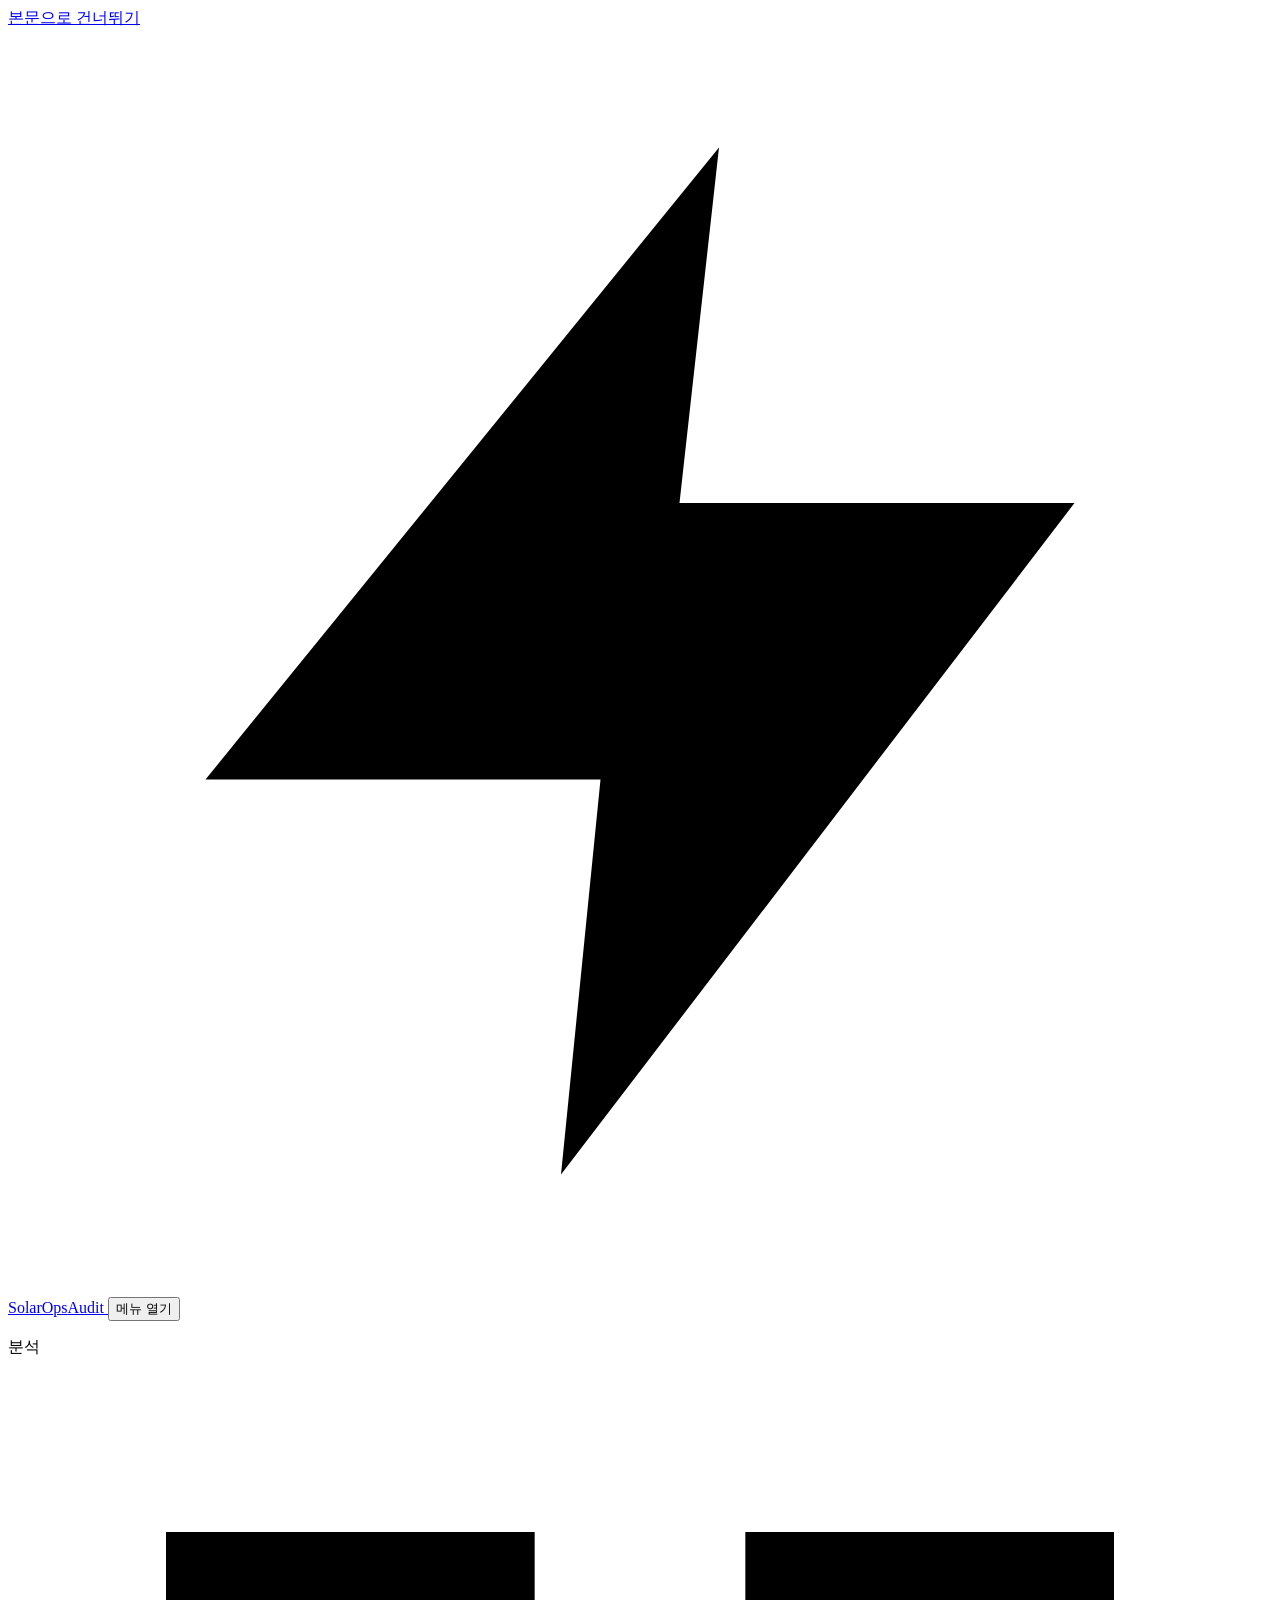
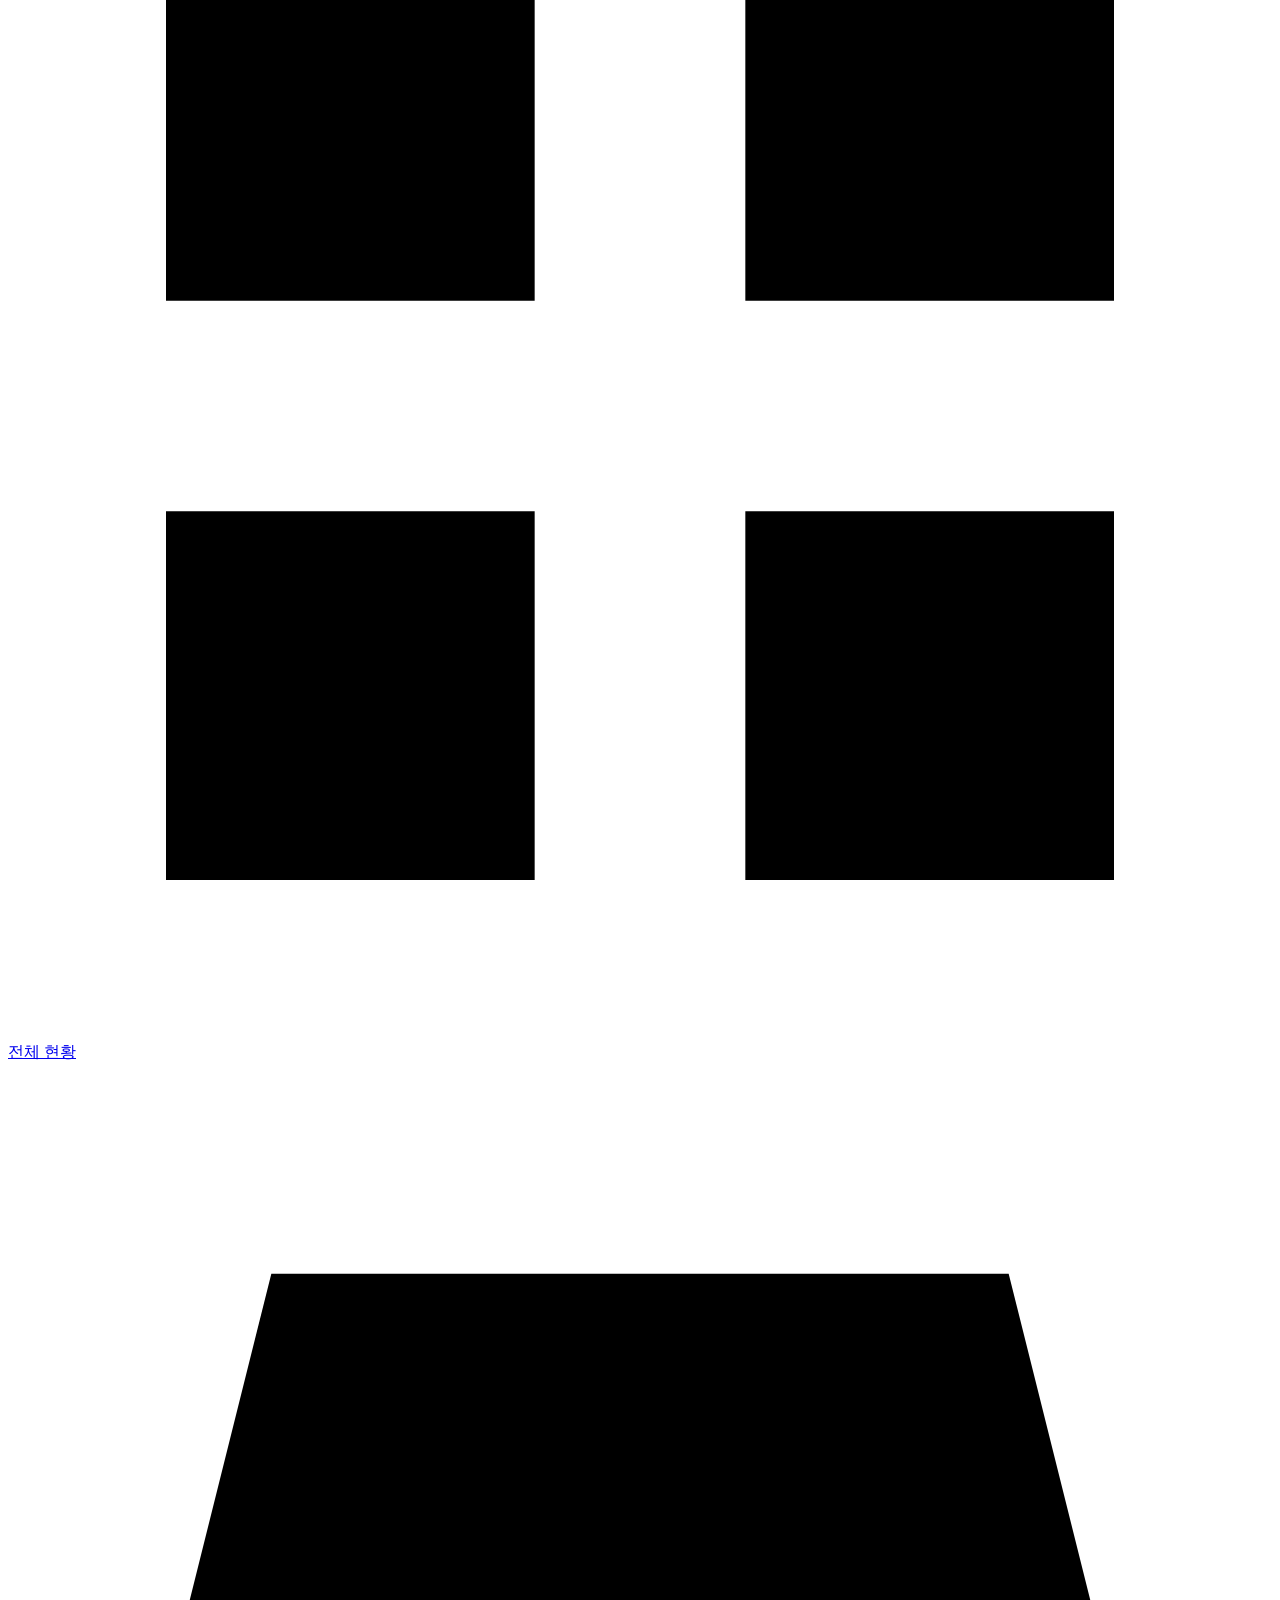
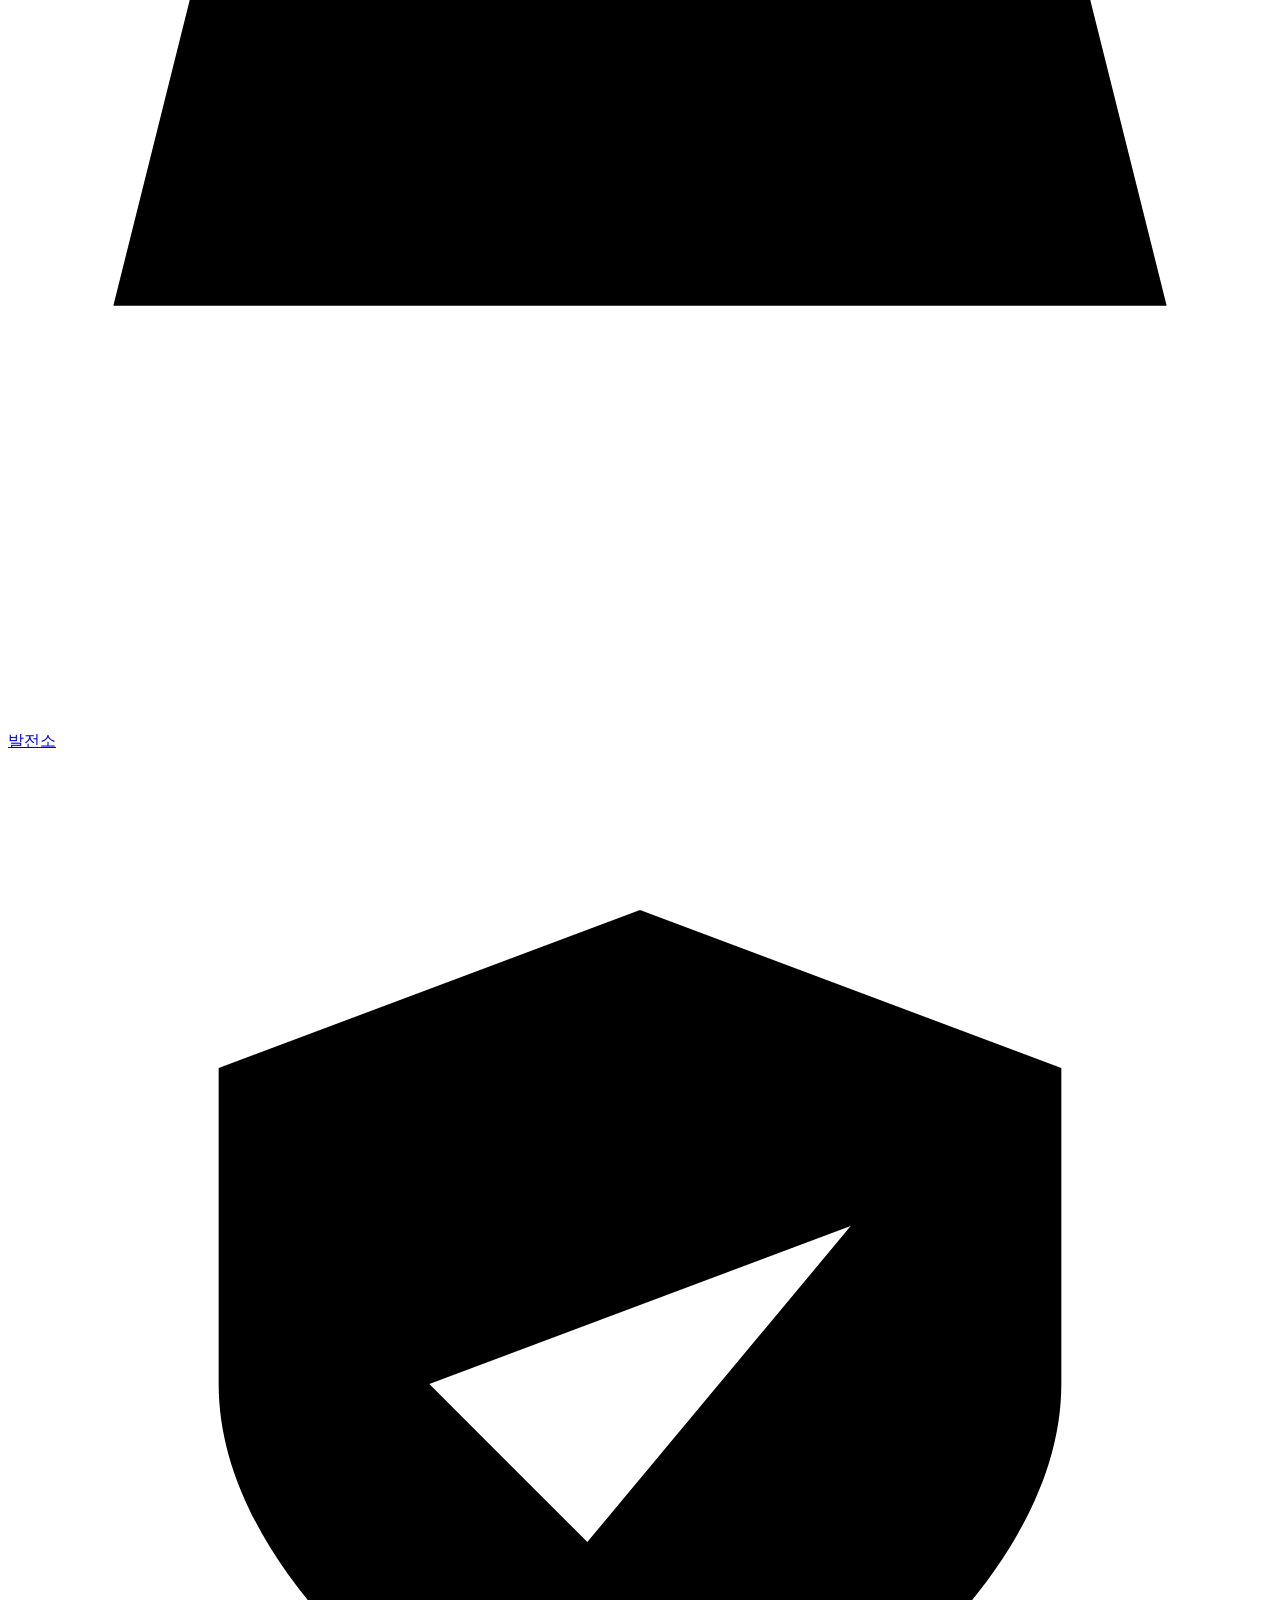
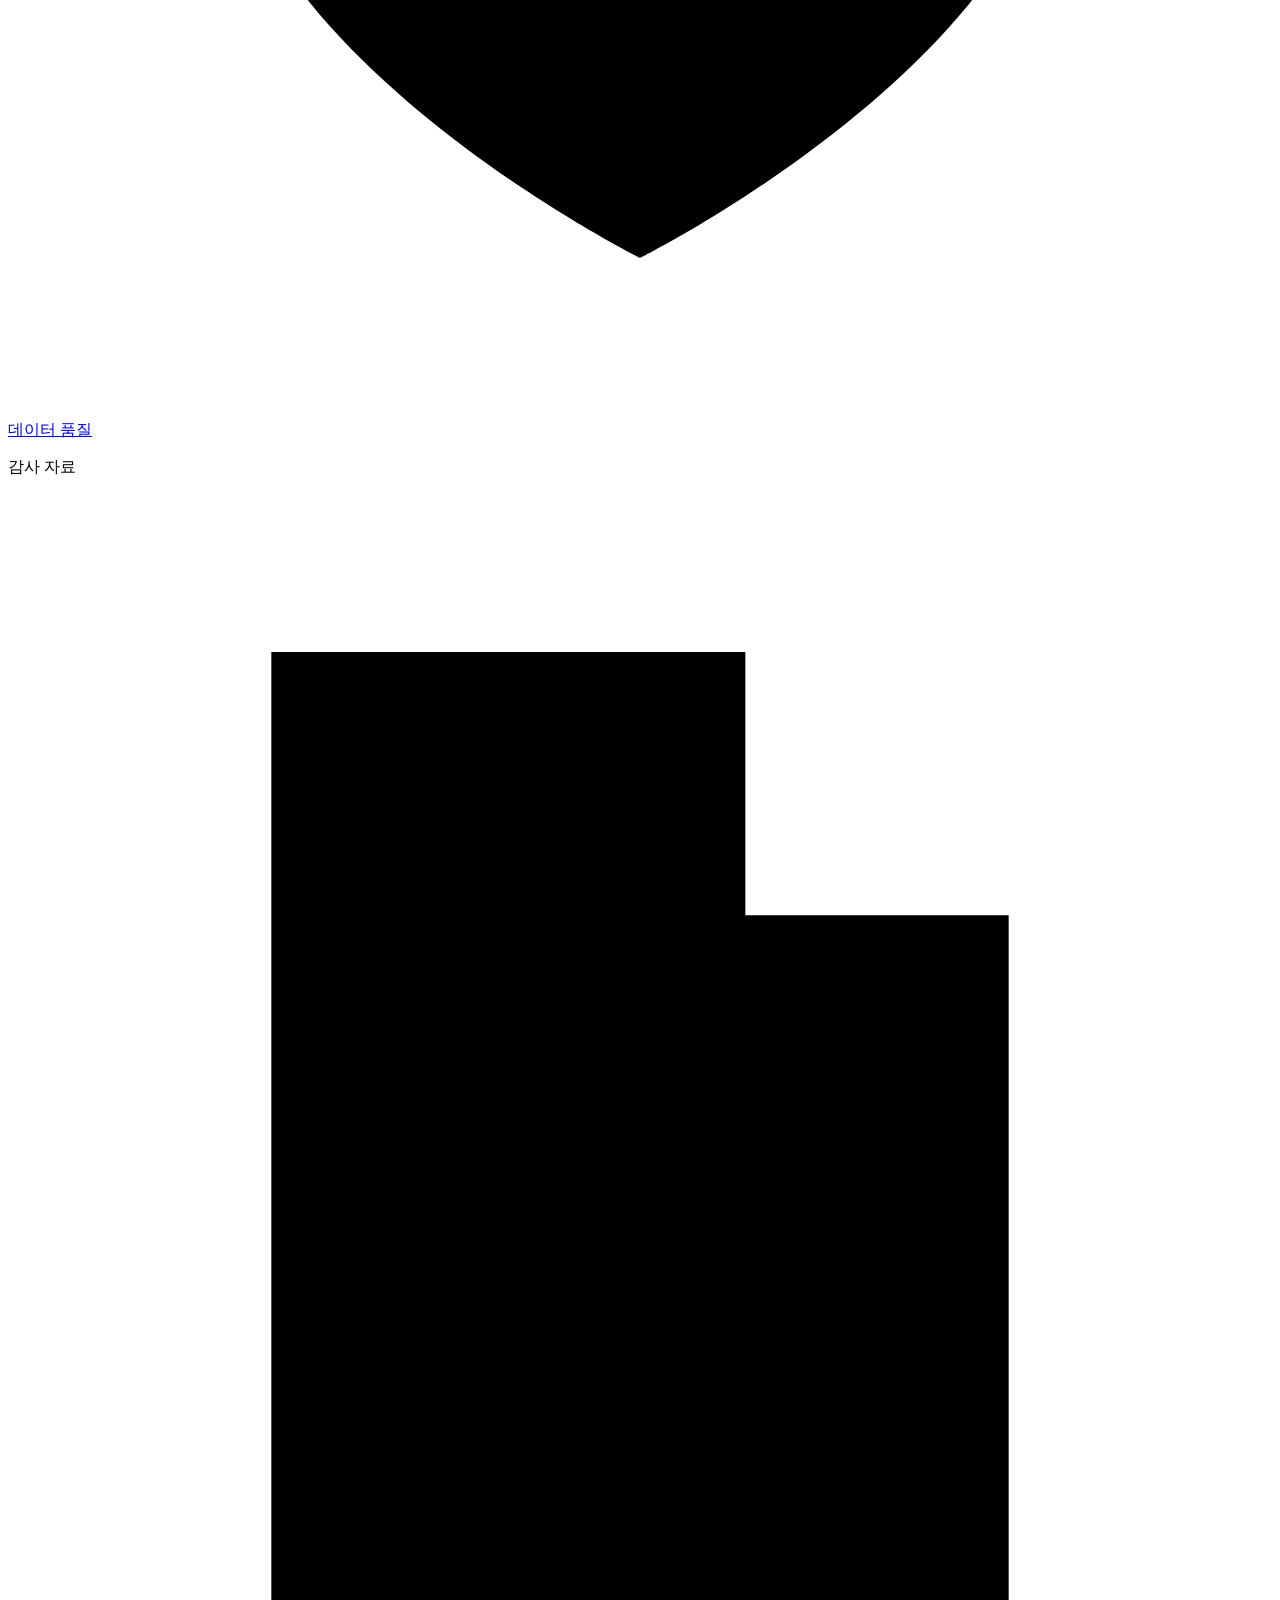
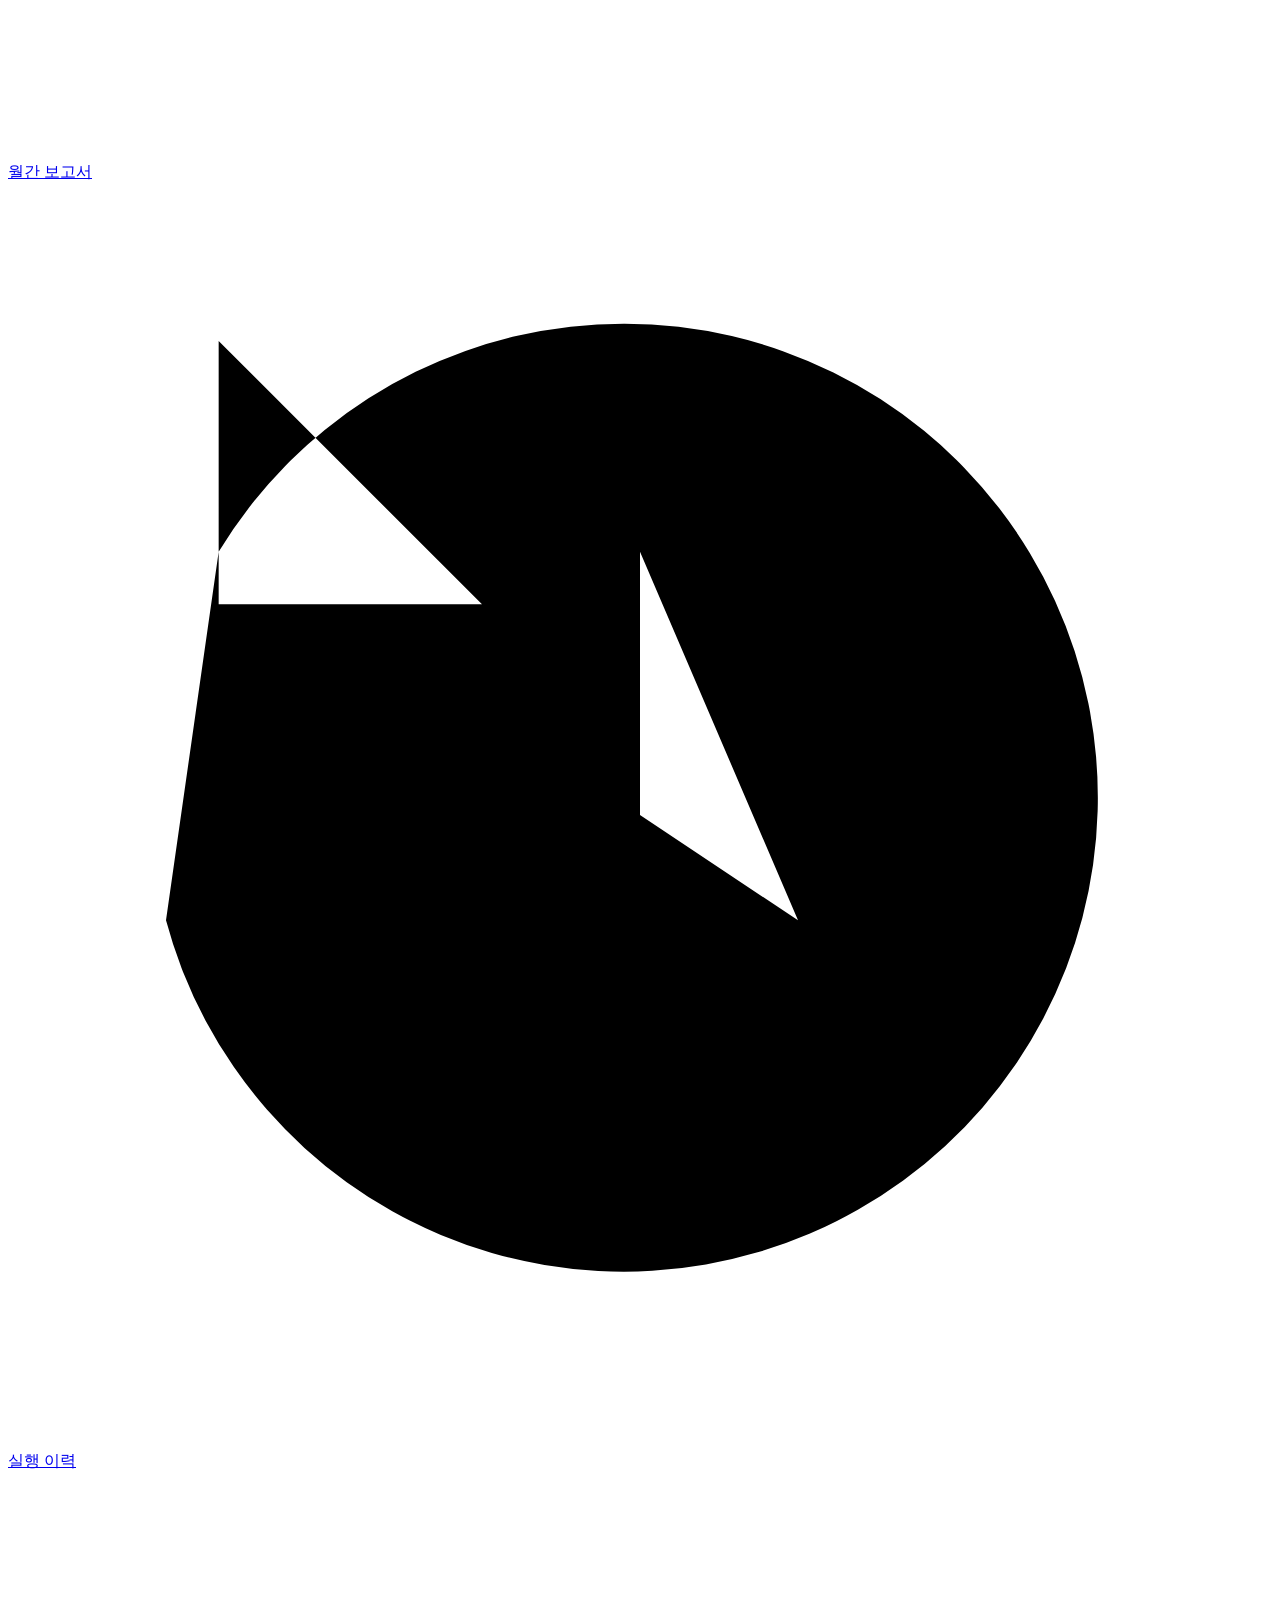
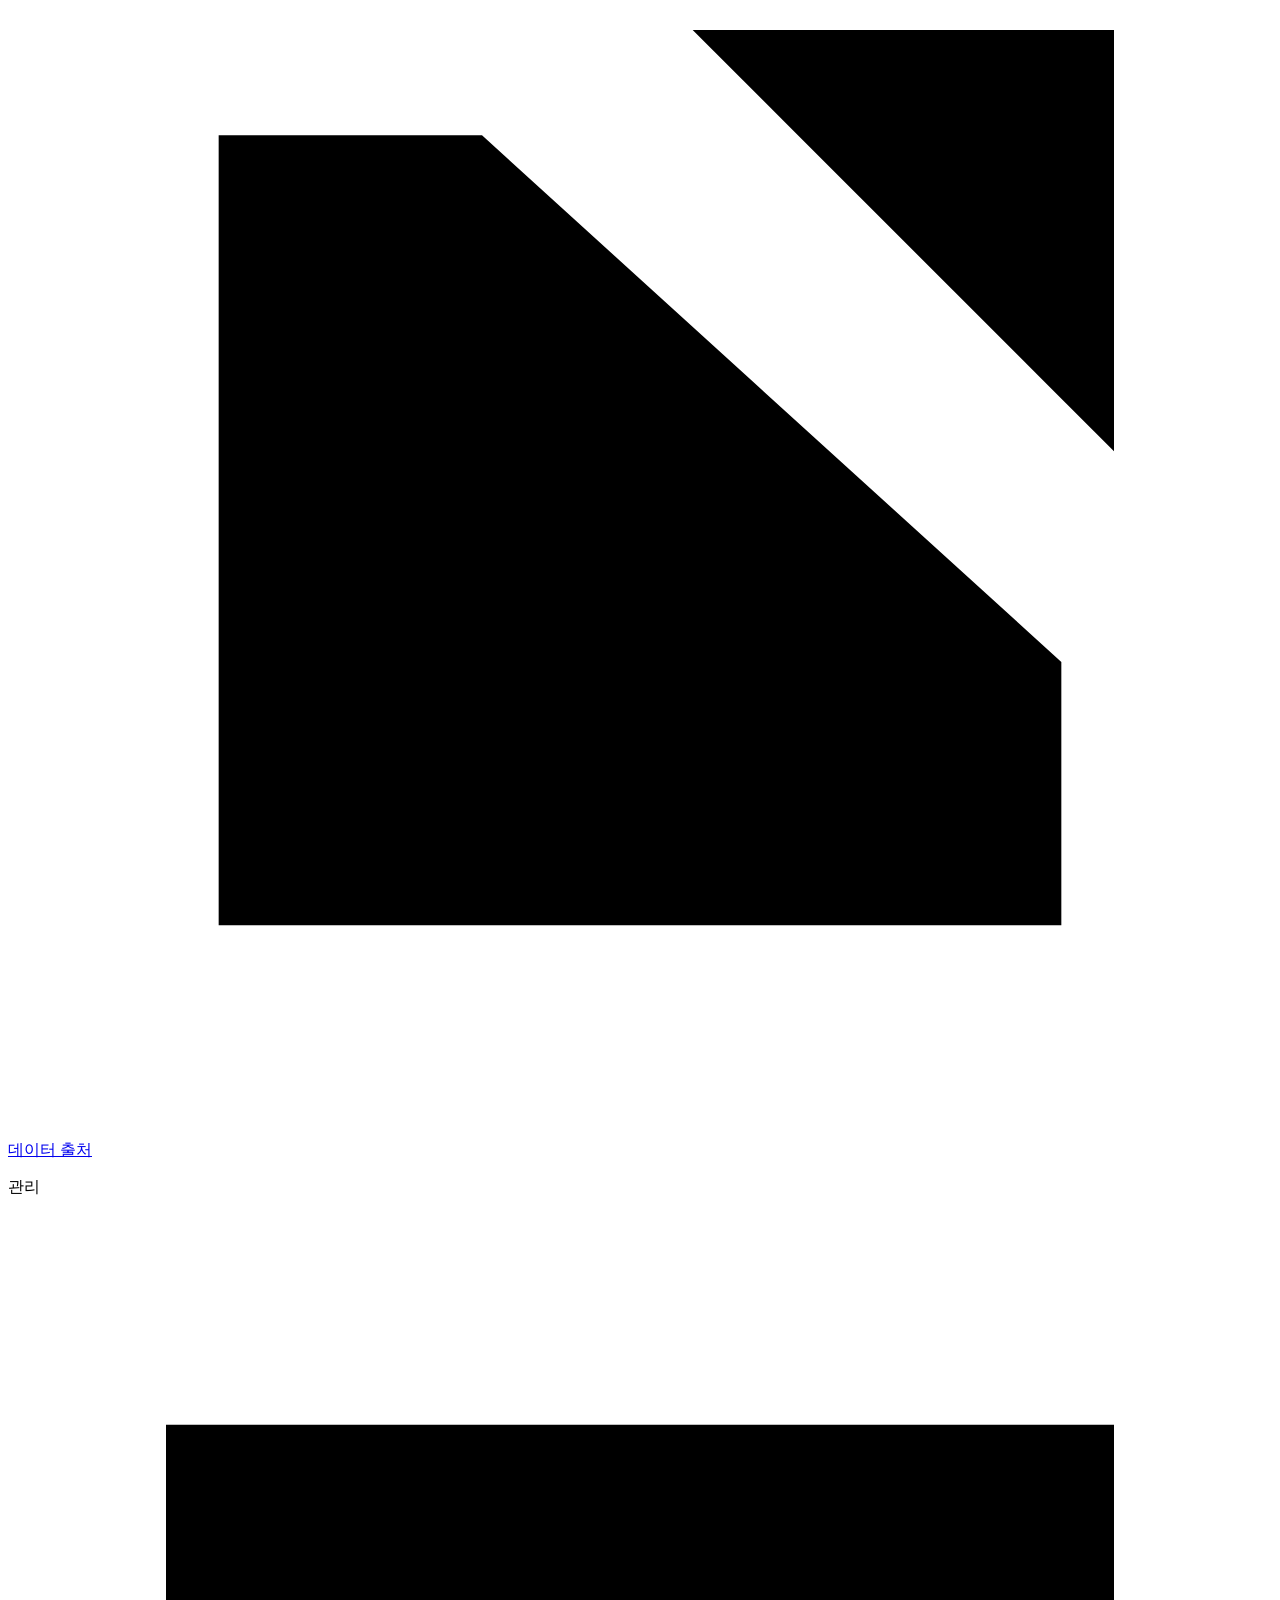
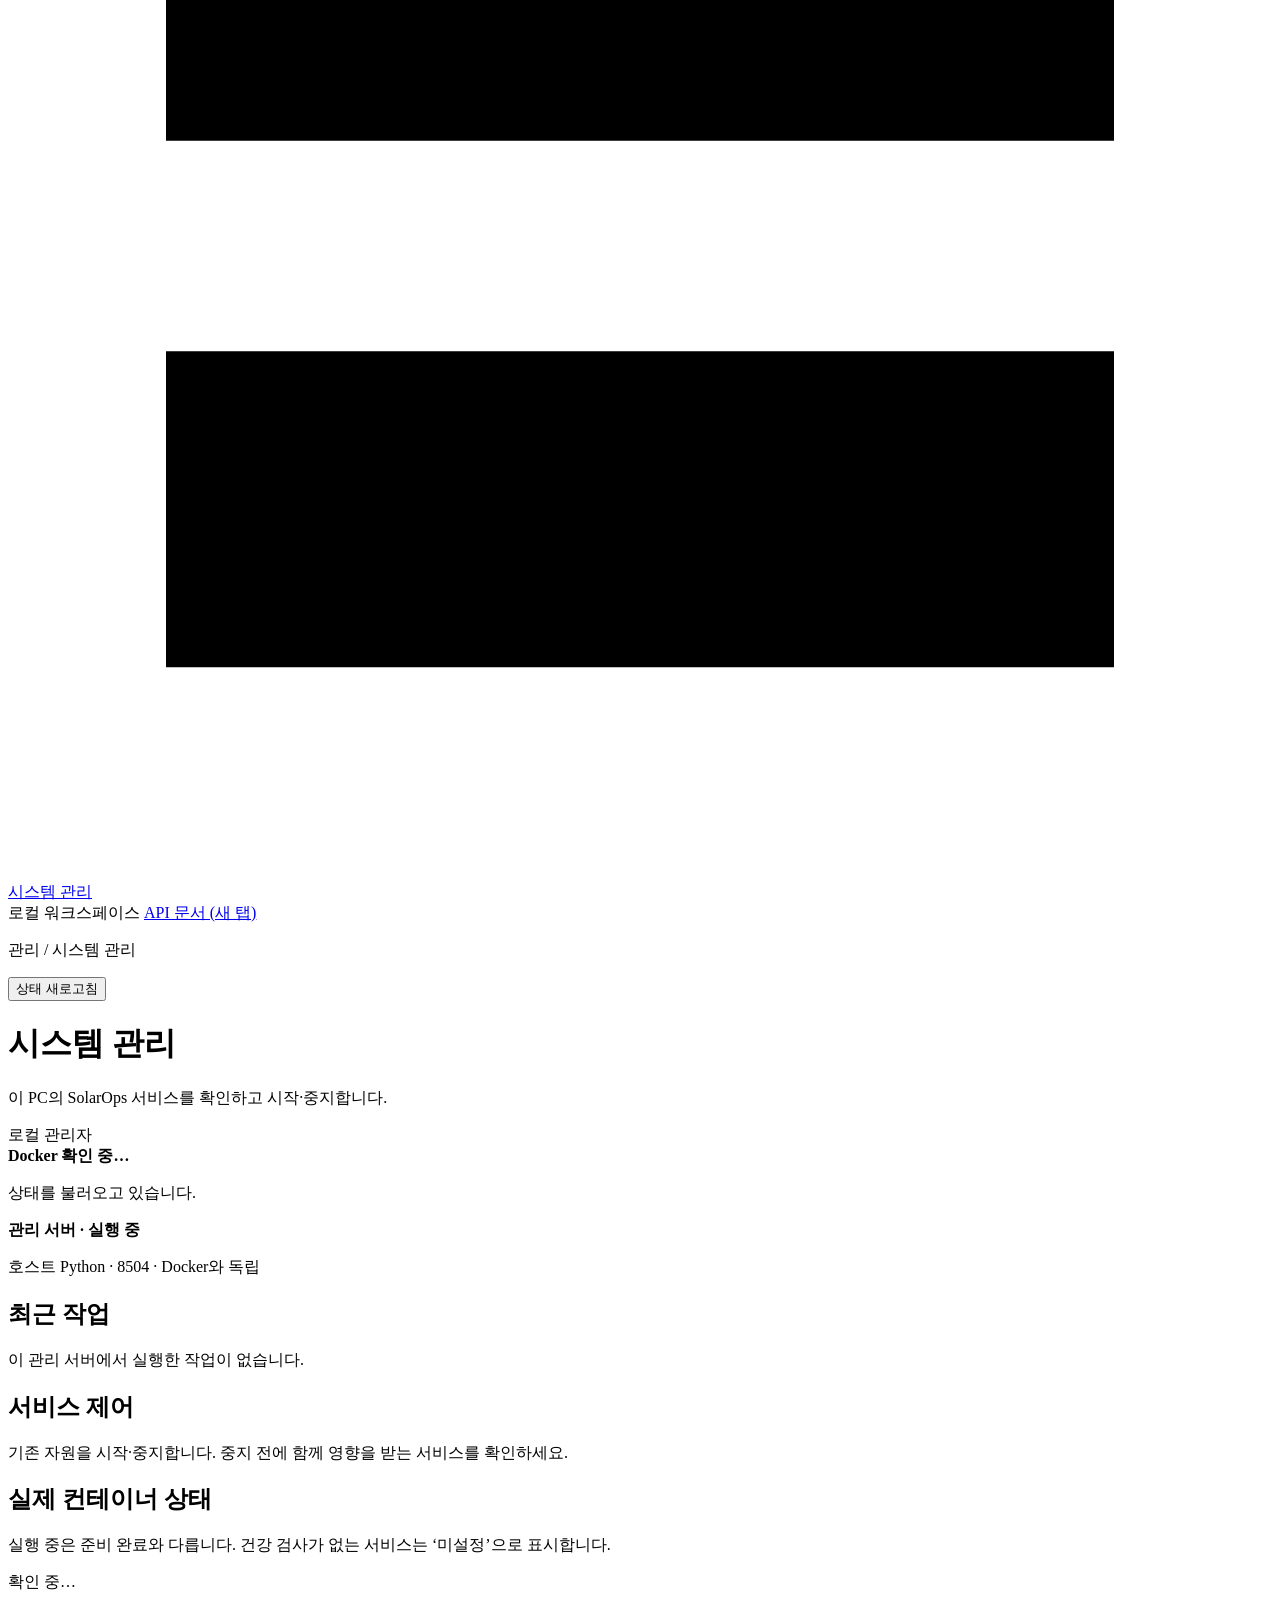
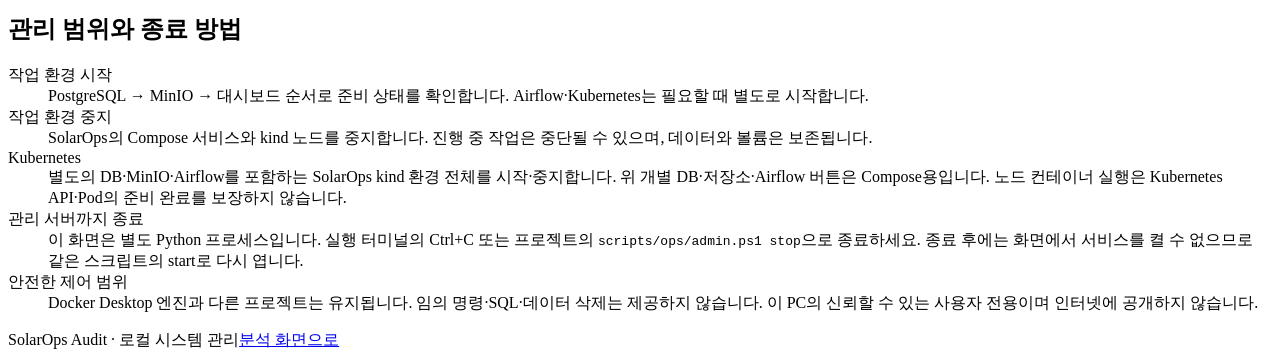
==== src/solarops/admin/index.html @ 0618ce12 "feat: redesign SolarOps workspace reports and add local service controls" ====
<!doctype html>
<html lang="ko">
  <head>
    <meta charset="utf-8" />
    <meta name="viewport" content="width=device-width,initial-scale=1" />
    <meta name="theme-color" content="#172131" />
    <link rel="icon" type="image/svg+xml" href="/static/favicon.svg" />
    <meta
      name="description"
      content="태양광 역사 자료의 추정 에너지와 데이터 품질, 원본 계보를 검토하는 운영 분석 워크스페이스"
    />
    <title>SolarOps · 로컬 시스템 관리</title>
    <link
      rel="preload"
      href="/static/fonts/PretendardVariable.woff2"
      as="font"
      type="font/woff2"
      crossorigin
    />
    <link rel="stylesheet" href="/static/dashboard.css?v=workspace-20261023" />
    <script src="/static/navigation.js?v=workspace-20261023" defer></script>
    <script src="/static/admin.js?v=workspace-20261023" defer></script>
  </head>
  <body>
    <a class="skip" href="#view">본문으로 건너뛰기</a>
    <aside class="sidebar" aria-label="워크스페이스 탐색">
      <a
        class="brand"
        href="http://127.0.0.1:8502/?view=overview&amp;period=2024-04&amp;source=public"
        aria-label="SolarOps 처음으로"
        translate="no"
      >
        <svg viewBox="0 0 32 32" aria-hidden="true">
          <path d="M18 3 5 19h10l-1 10 13-17H17l1-9Z" />
        </svg>
        <span>SolarOps<span class="brand-suffix">Audit</span></span>
      </a>
      <button
        class="nav-toggle secondary"
        aria-expanded="false"
        aria-controls="workspace-nav"
      >
        메뉴 열기
      </button>
      <nav id="workspace-nav" aria-label="주 메뉴">
        <div class="nav-group">
          <p>분석</p>
          <a
            data-view="overview"
            href="http://127.0.0.1:8502/?period=2024-04&amp;source=public&amp;view=overview"
            ><svg viewBox="0 0 24 24" aria-hidden="true">
              <path
                d="M3 3h7v7H3zM14 3h7v7h-7zM3 14h7v7H3zM14 14h7v7h-7z"
              /></svg
            >전체 현황</a
          >
          <a
            data-view="plants"
            href="http://127.0.0.1:8502/?period=2024-04&amp;source=public&amp;view=plants"
            ><svg viewBox="0 0 24 24" aria-hidden="true">
              <path
                d="m5 4-3 12h20L19 4ZM4 10h16M12 4v12M8 21h8M12 16v5"
              /></svg
            >발전소</a
          >
          <a
            data-view="quality"
            href="http://127.0.0.1:8502/?period=2024-04&amp;source=public&amp;view=quality"
            ><svg viewBox="0 0 24 24" aria-hidden="true">
              <path d="m12 3 8 3v6c0 5-8 9-8 9s-8-4-8-9V6ZM8 12l3 3 5-6" /></svg
            >데이터 품질</a
          >
        </div>
        <div class="nav-group">
          <p>감사 자료</p>
          <a
            data-view="reports"
            href="http://127.0.0.1:8502/?period=2024-04&amp;source=public&amp;view=reports"
            ><svg viewBox="0 0 24 24" aria-hidden="true">
              <path d="M5 3h9l5 5v13H5ZM14 3v5h5M8 12h8M8 16h6" /></svg
            >월간 보고서</a
          >
          <a
            data-view="runs"
            href="http://127.0.0.1:8502/?period=2024-04&amp;source=public&amp;view=runs"
            ><svg viewBox="0 0 24 24" aria-hidden="true">
              <path d="M4 7a9 9 0 1 1-1 7M4 3v5h5M12 7v5l3 2" /></svg
            >실행 이력</a
          >
          <a
            data-view="sources"
            href="http://127.0.0.1:8502/?period=2024-04&amp;source=public&amp;view=sources"
            ><svg viewBox="0 0 24 24" aria-hidden="true">
              <path d="M9 5H4v15h16v-5M13 3h8v8M10 14 21 3" /></svg
            >데이터 출처</a
          >
        </div>
        <div class="nav-group">
          <p>관리</p>
          <a data-view="system" href="/" aria-current="page"
            ><svg viewBox="0 0 24 24" aria-hidden="true">
              <path
                d="M3 4h18v6H3zM3 14h18v6H3zM7 7h1M7 17h1M15 7h3M15 17h3"
              /></svg
            >시스템 관리</a
          >
        </div>
      </nav>
      <div class="sidebar-footer">
        <span>로컬 워크스페이스</span>
        <a href="http://127.0.0.1:8502/docs" target="_blank" rel="noopener"
          >API 문서 (새 탭)</a
        >
      </div>
    </aside>
    <main>
      <div class="workspace-bar">
        <p id="breadcrumb">관리 / 시스템 관리</p>
        <button id="admin-refresh" class="secondary">상태 새로고침</button>
      </div>
      <div id="view" tabindex="-1">
        <div class="hero">
          <div>
            <h1>시스템 관리</h1>
            <p>이 PC의 SolarOps 서비스를 확인하고 시작·중지합니다.</p>
          </div>
          <span class="pill">로컬 관리자</span>
        </div>
        <section class="admin-summary" aria-label="실행 환경">
          <div>
            <strong id="engine">Docker 확인 중…</strong>
            <p id="checked-at">상태를 불러오고 있습니다.</p>
          </div>
          <div>
            <strong>관리 서버 · 실행 중</strong>
            <p>호스트 Python · 8504 · Docker와 독립</p>
          </div>
        </section>
        <p id="admin-error" class="admin-error" role="alert" hidden></p>
        <section class="operation-status" aria-label="최근 조작 결과">
          <h2>최근 작업</h2>
          <p id="operation" role="status">
            이 관리 서버에서 실행한 작업이 없습니다.
          </p>
        </section>
        <section class="panel">
          <div class="panel-head">
            <div>
              <h2>서비스 제어</h2>
              <p>
                기존 자원을 시작·중지합니다. 중지 전에 함께 영향을 받는 서비스를
                확인하세요.
              </p>
            </div>
          </div>
          <div id="service-controls" class="service-controls"></div>
        </section>
        <section class="panel">
          <div class="panel-head">
            <div>
              <h2>실제 컨테이너 상태</h2>
              <p>
                실행 중은 준비 완료와 다릅니다. 건강 검사가 없는 서비스는
                ‘미설정’으로 표시합니다.
              </p>
            </div>
          </div>
          <div id="container-list"><p>확인 중…</p></div>
        </section>
        <section class="panel">
          <div class="panel-head">
            <div><h2>관리 범위와 종료 방법</h2></div>
          </div>
          <dl class="definition-list">
            <div>
              <dt>작업 환경 시작</dt>
              <dd>
                PostgreSQL → MinIO → 대시보드 순서로 준비 상태를 확인합니다.
                Airflow·Kubernetes는 필요할 때 별도로 시작합니다.
              </dd>
            </div>
            <div>
              <dt>작업 환경 중지</dt>
              <dd>
                SolarOps의 Compose 서비스와 kind 노드를 중지합니다. 진행 중
                작업은 중단될 수 있으며, 데이터와 볼륨은 보존됩니다.
              </dd>
            </div>
            <div>
              <dt>Kubernetes</dt>
              <dd>
                별도의 DB·MinIO·Airflow를 포함하는 SolarOps kind 환경 전체를
                시작·중지합니다. 위 개별 DB·저장소·Airflow 버튼은
                Compose용입니다. 노드 컨테이너 실행은 Kubernetes API·Pod의 준비
                완료를 보장하지 않습니다.
              </dd>
            </div>
            <div>
              <dt>관리 서버까지 종료</dt>
              <dd>
                이 화면은 별도 Python 프로세스입니다. 실행 터미널의 Ctrl+C 또는
                프로젝트의 <code>scripts/ops/admin.ps1 stop</code>으로
                종료하세요. 종료 후에는 화면에서 서비스를 켤 수 없으므로 같은
                스크립트의 start로 다시 엽니다.
              </dd>
            </div>
            <div>
              <dt>안전한 제어 범위</dt>
              <dd>
                Docker Desktop 엔진과 다른 프로젝트는 유지됩니다. 임의
                명령·SQL·데이터 삭제는 제공하지 않습니다. 이 PC의 신뢰할 수 있는
                사용자 전용이며 인터넷에 공개하지 않습니다.
              </dd>
            </div>
          </dl>
        </section>
      </div>
      <footer>
        <span>SolarOps Audit · 로컬 시스템 관리</span
        ><a
          href="http://127.0.0.1:8502/?view=overview&amp;period=2024-04&amp;source=public"
          >분석 화면으로</a
        >
      </footer>
    </main>
    <dialog
      id="action-dialog"
      aria-labelledby="action-title"
      aria-describedby="action-impact"
    >
      <h2 id="action-title"></h2>
      <p id="action-impact"></p>
      <p class="subtext">데이터와 볼륨은 삭제하지 않습니다.</p>
      <div class="dialog-actions">
        <button id="cancel-action" class="secondary">취소</button
        ><button id="confirm-action">확인 후 실행</button>
      </div>
    </dialog>
  </body>
</html>
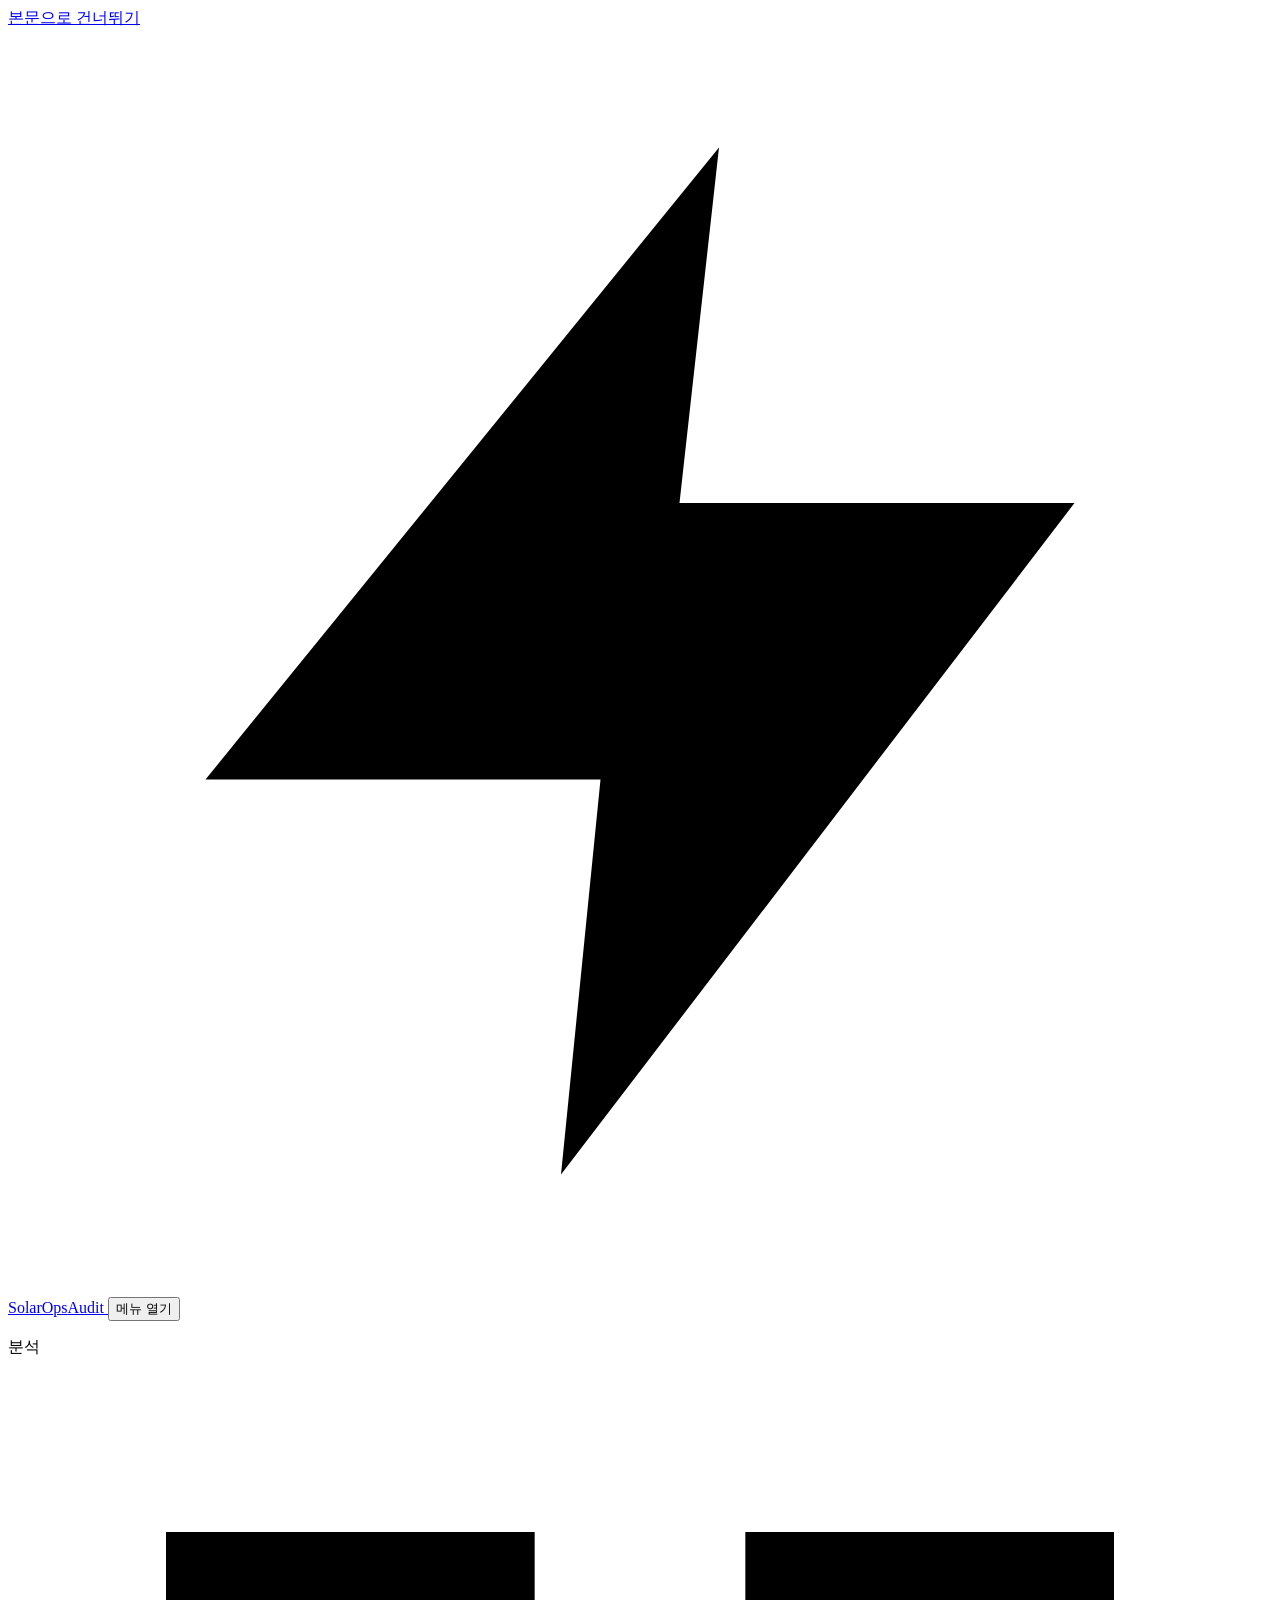
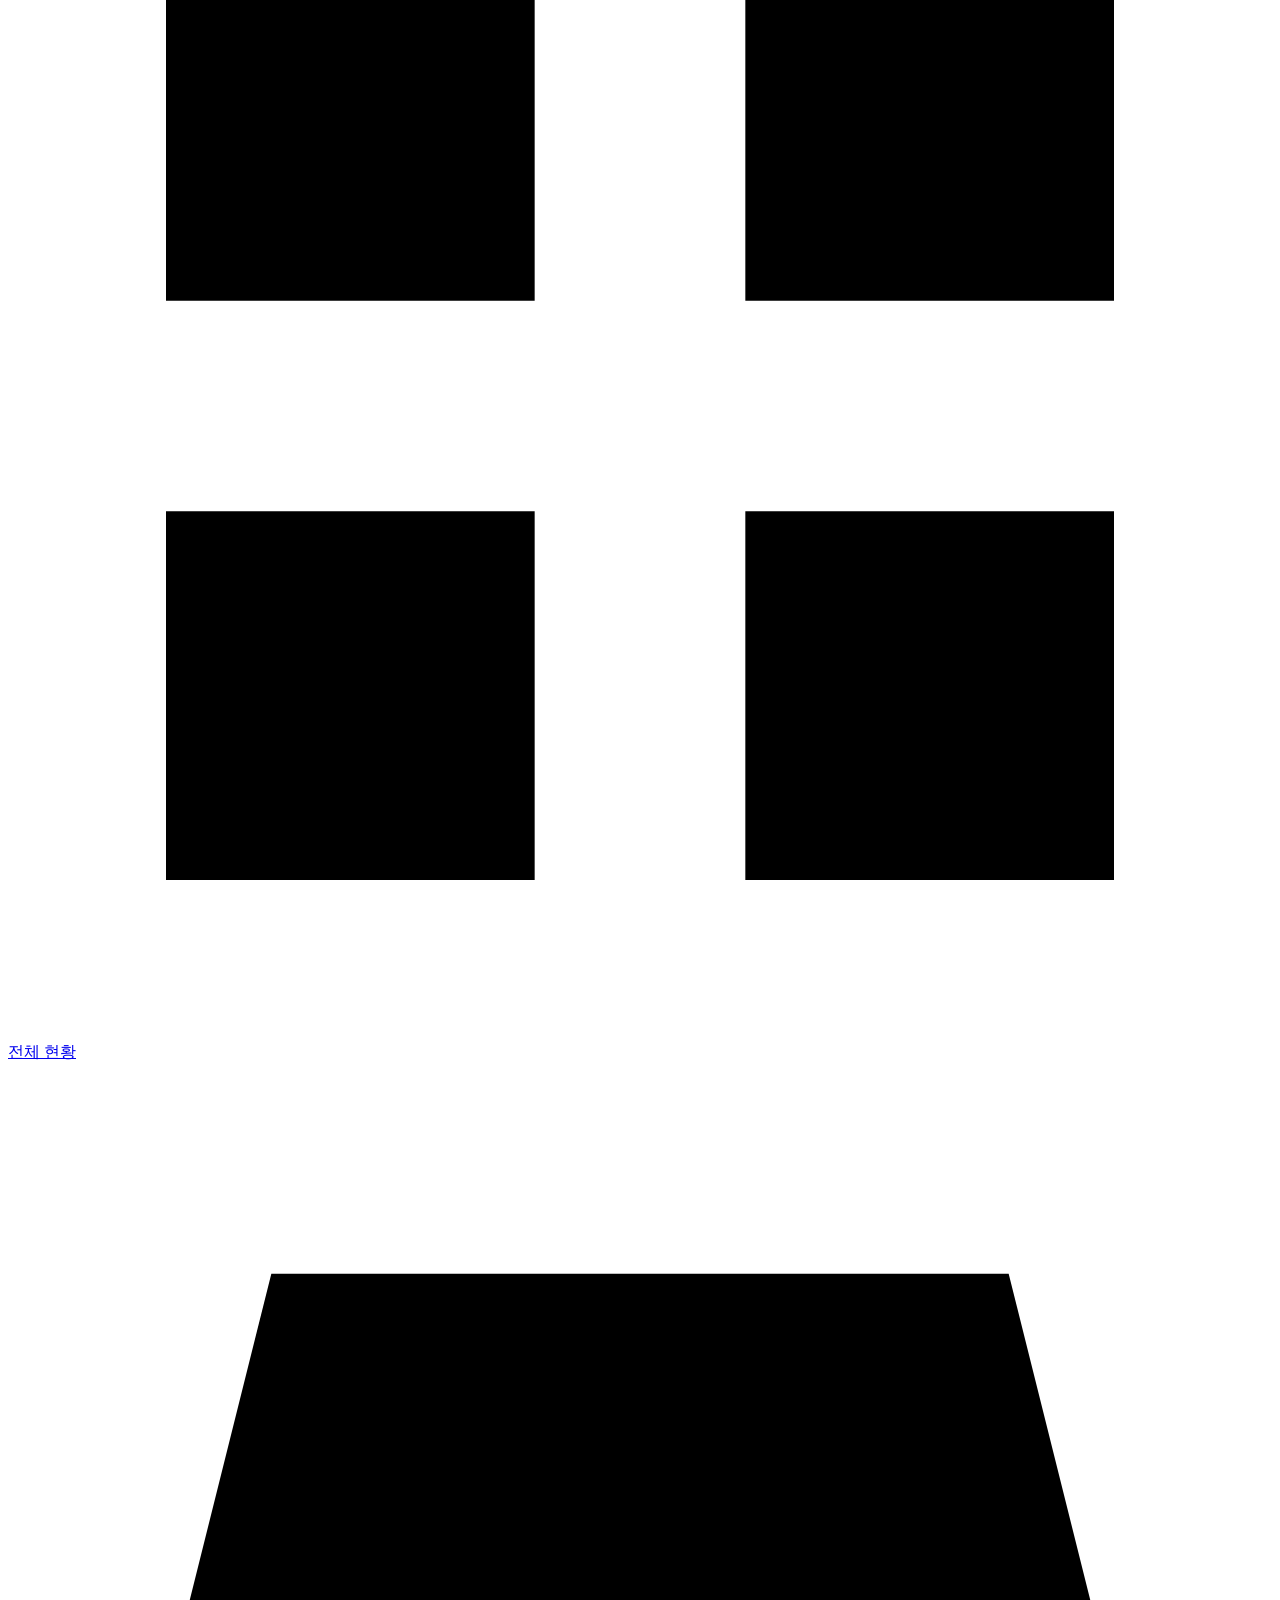
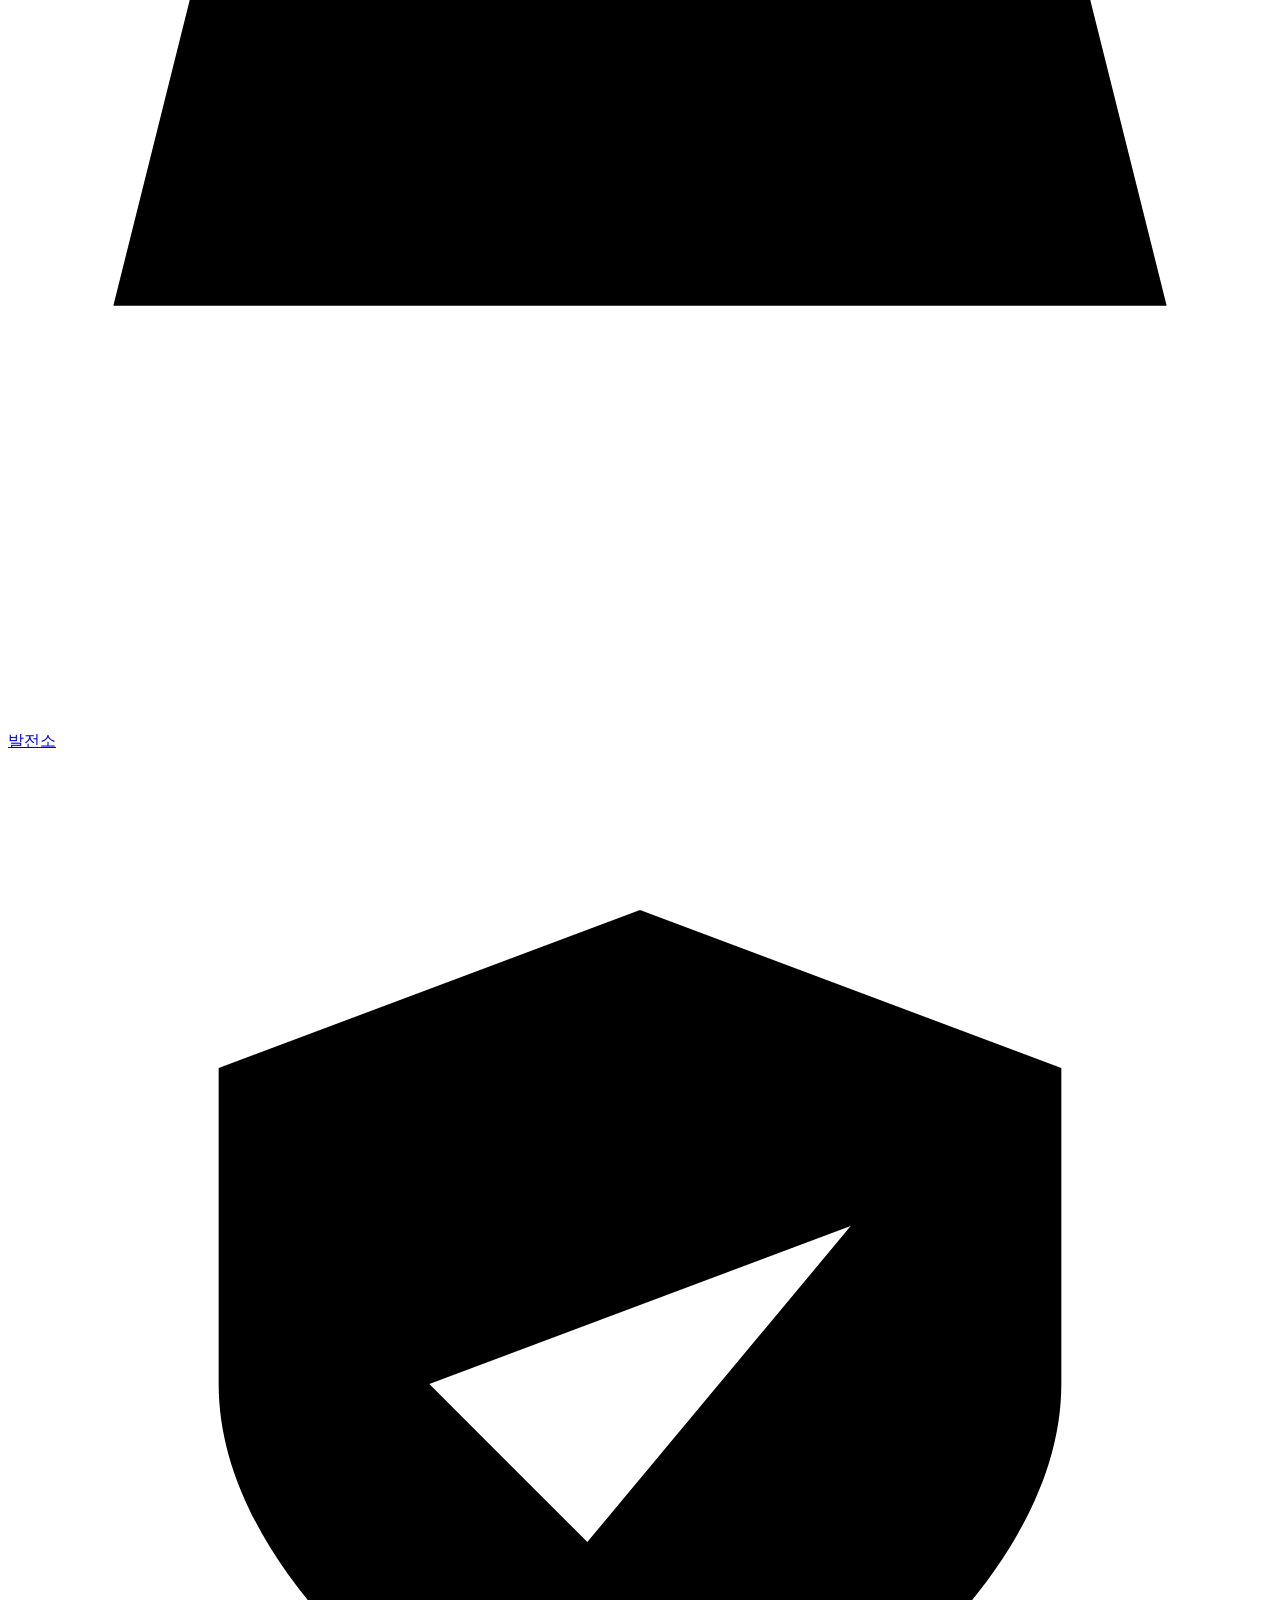
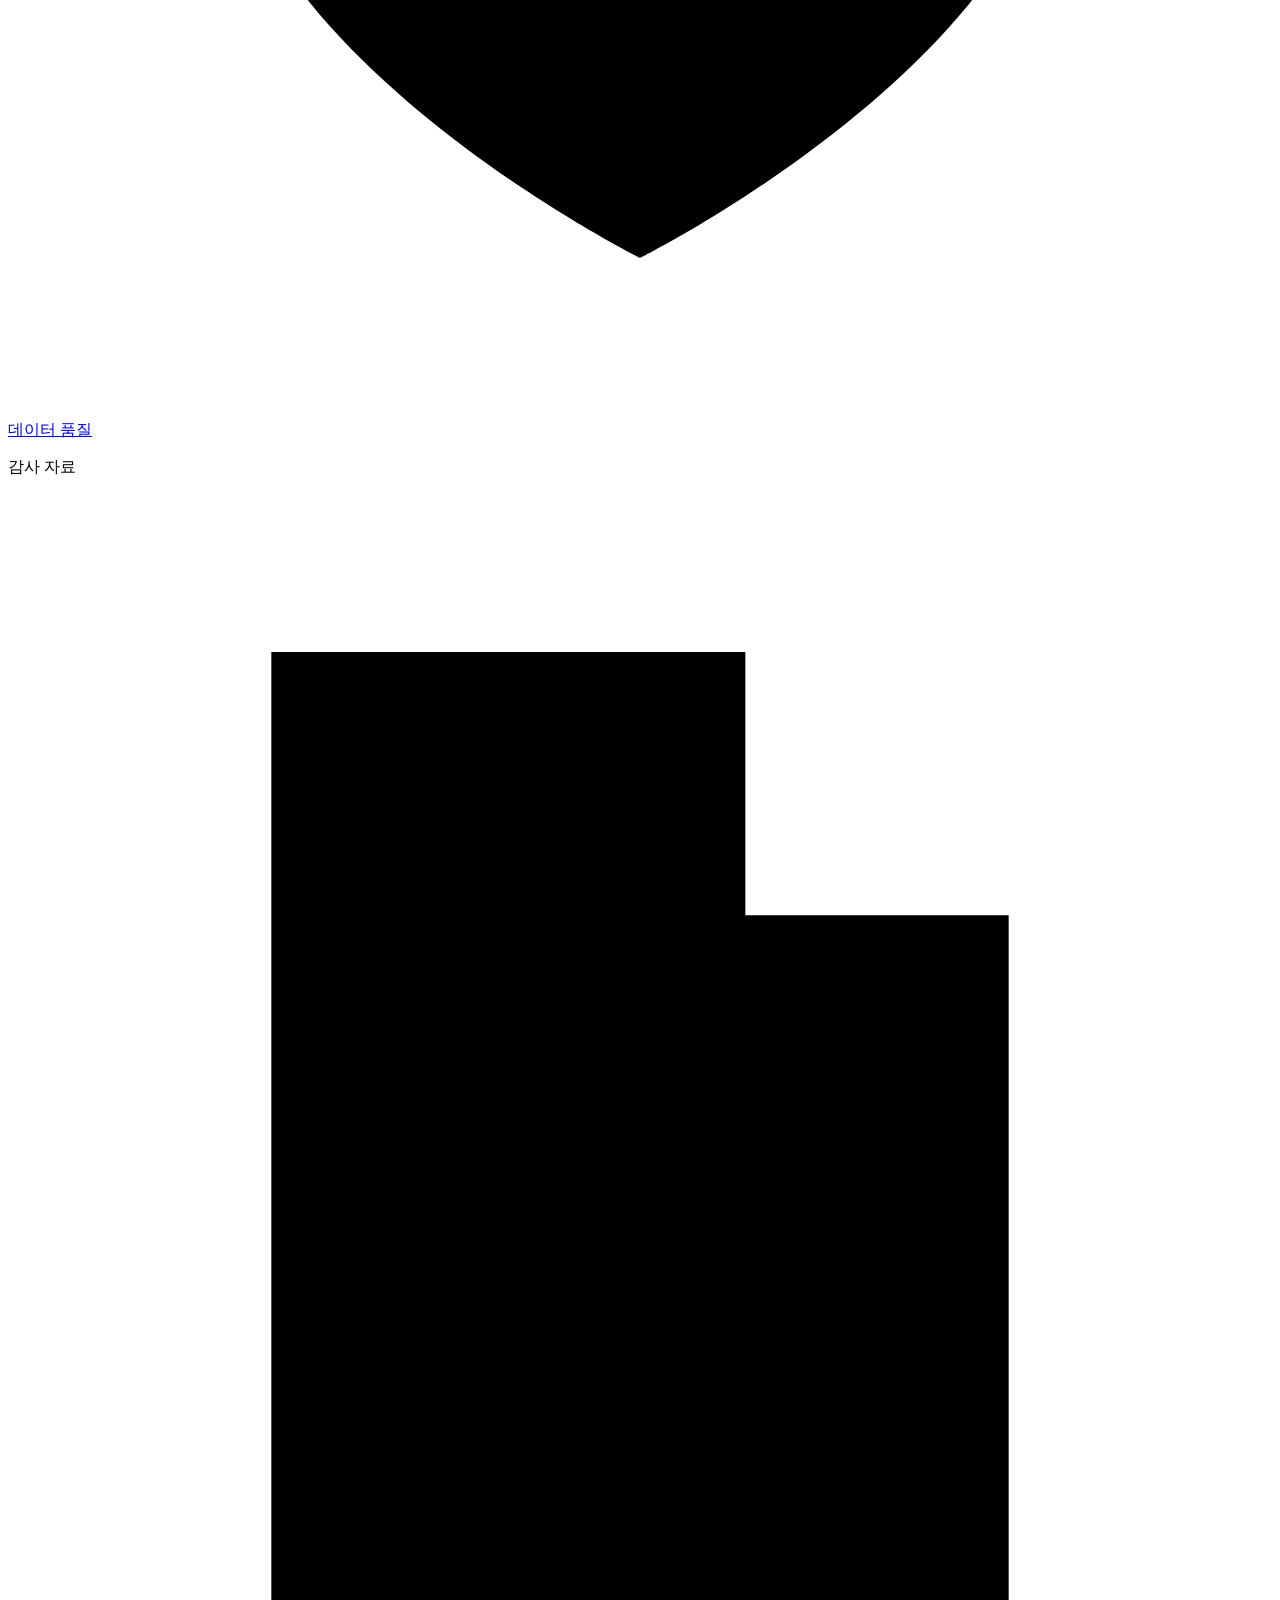
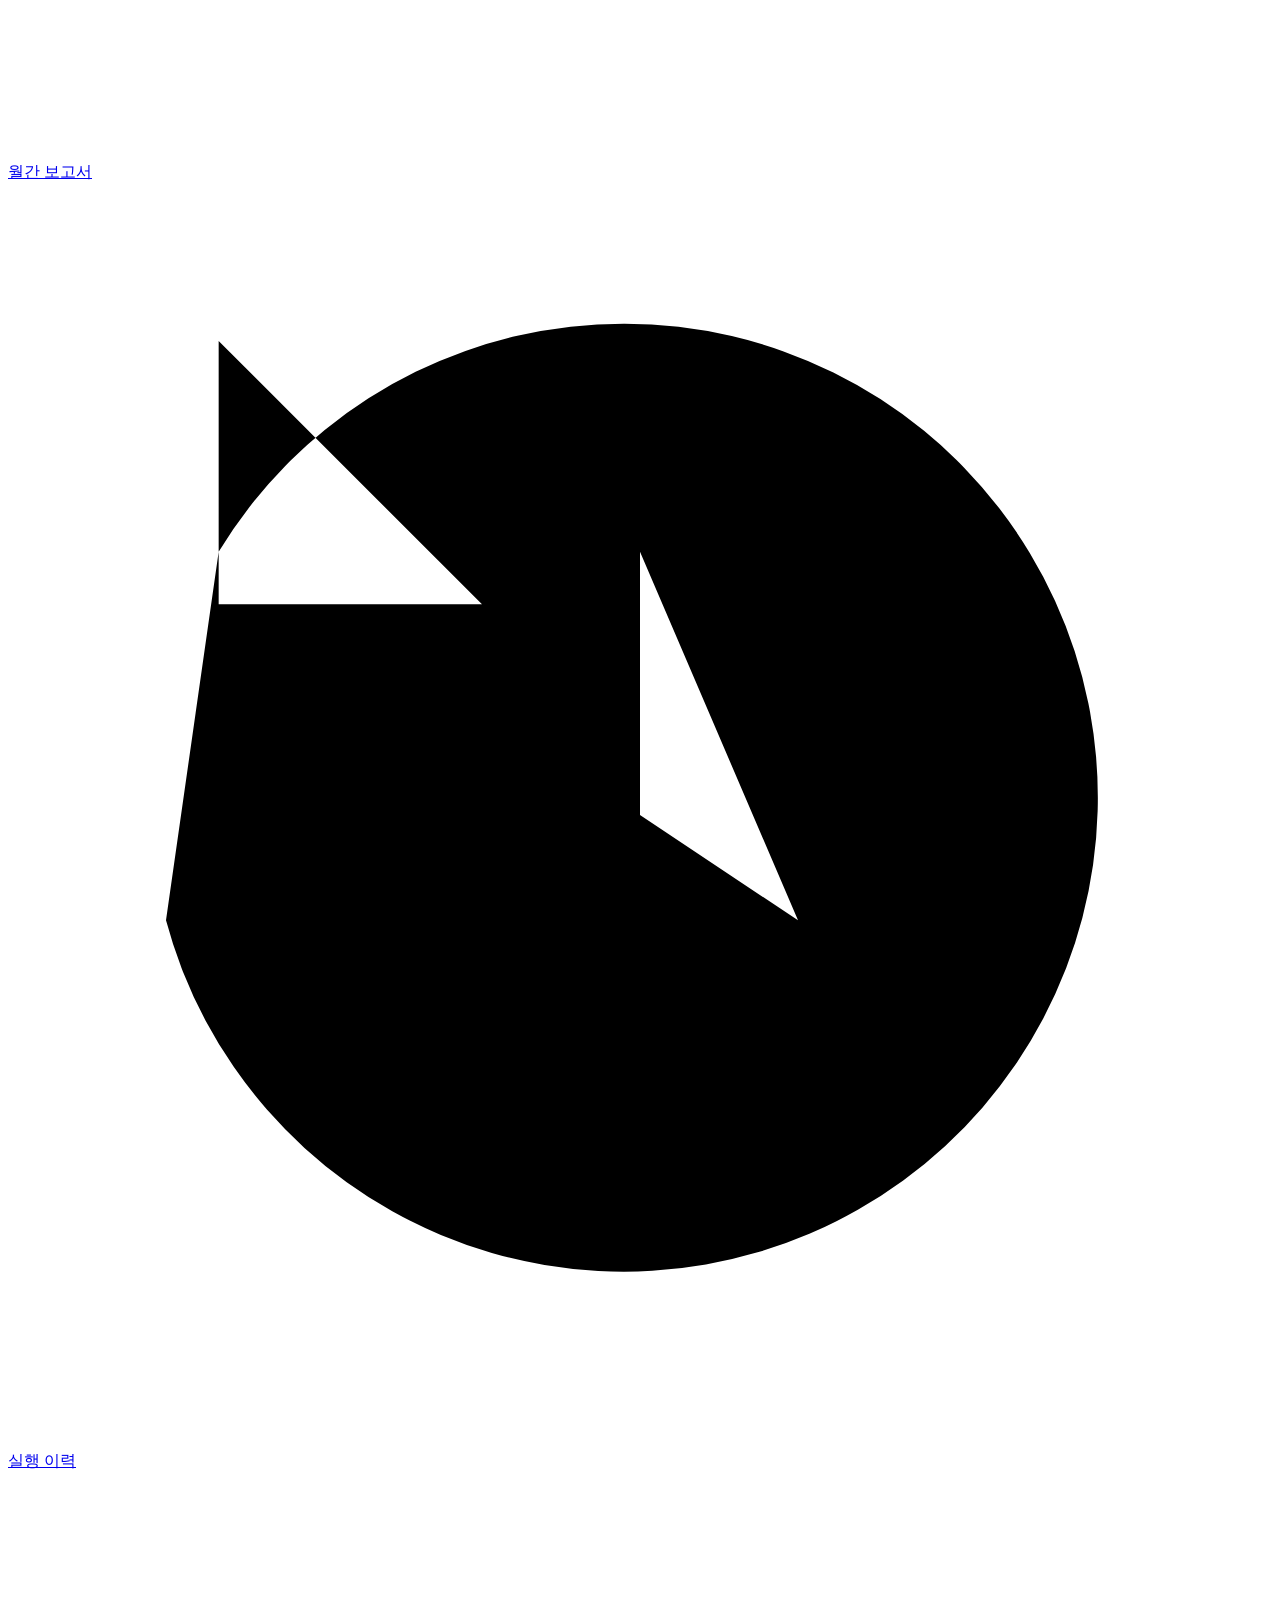
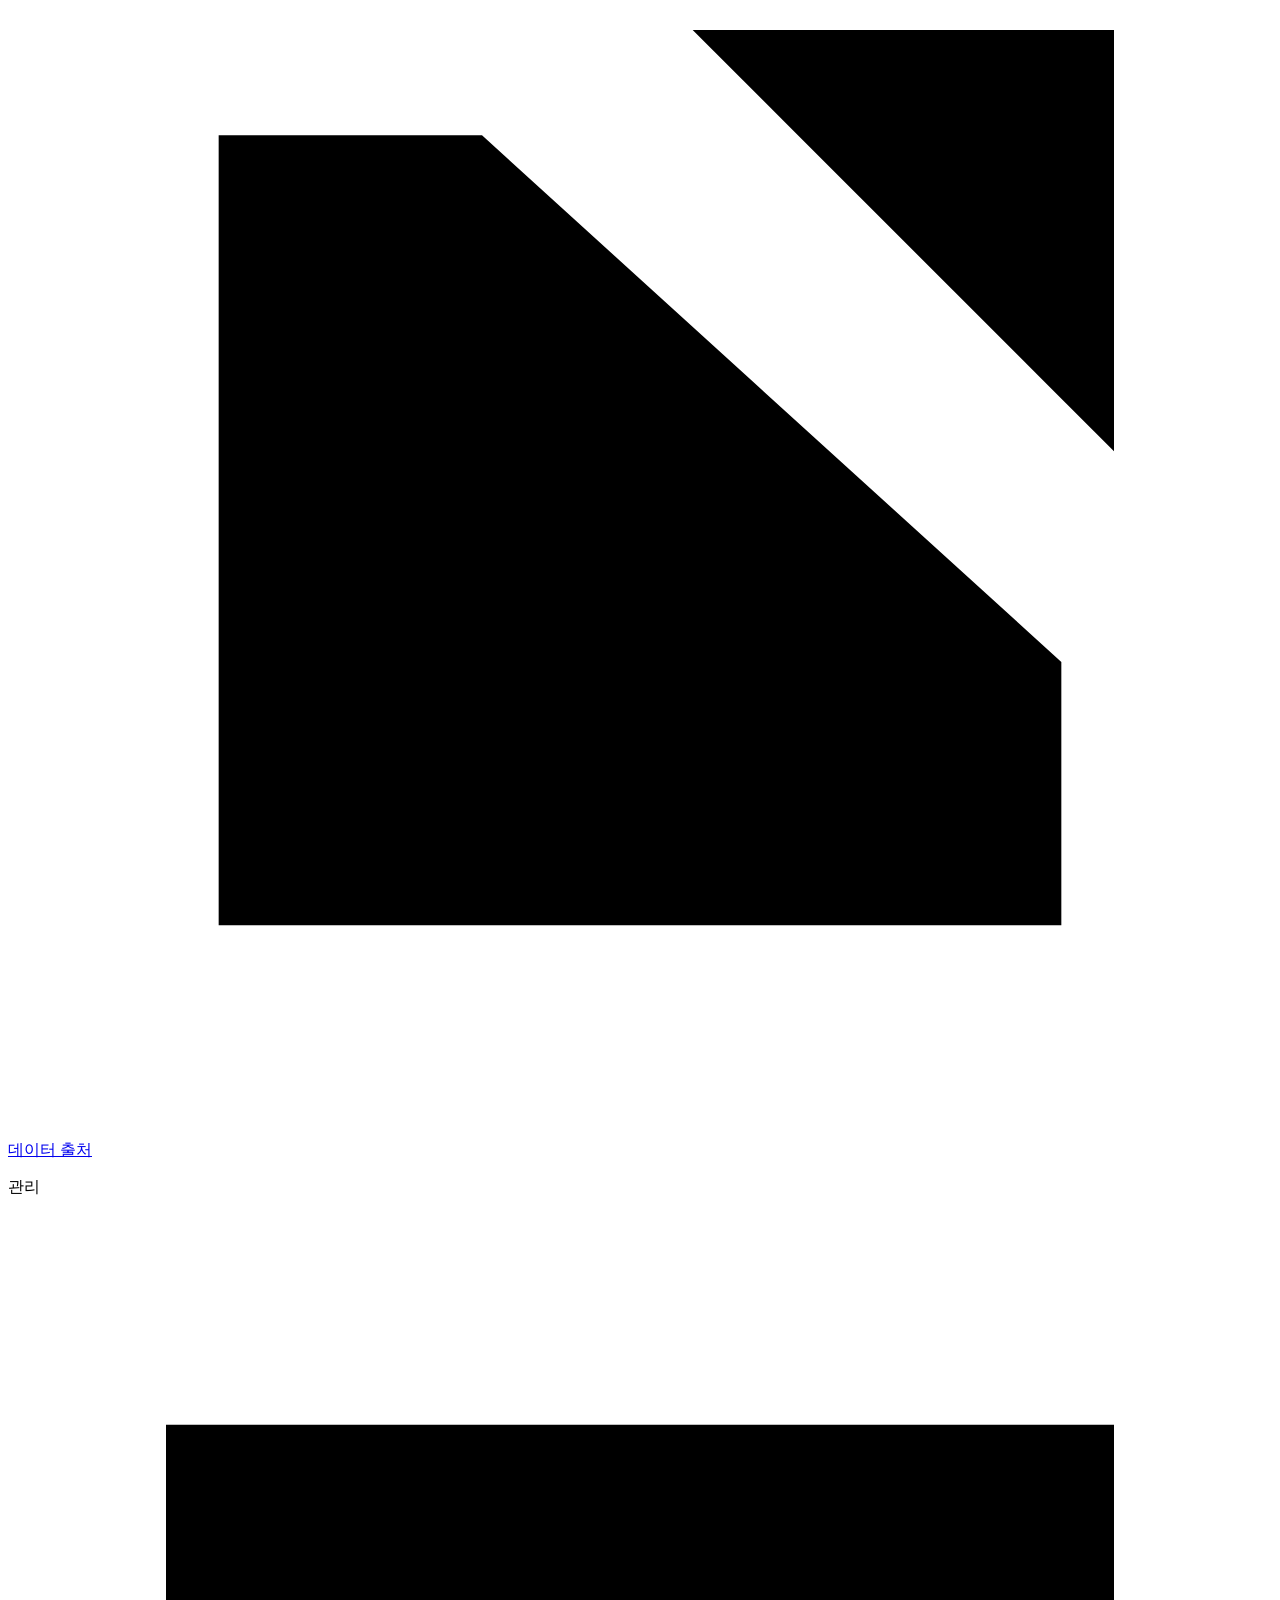
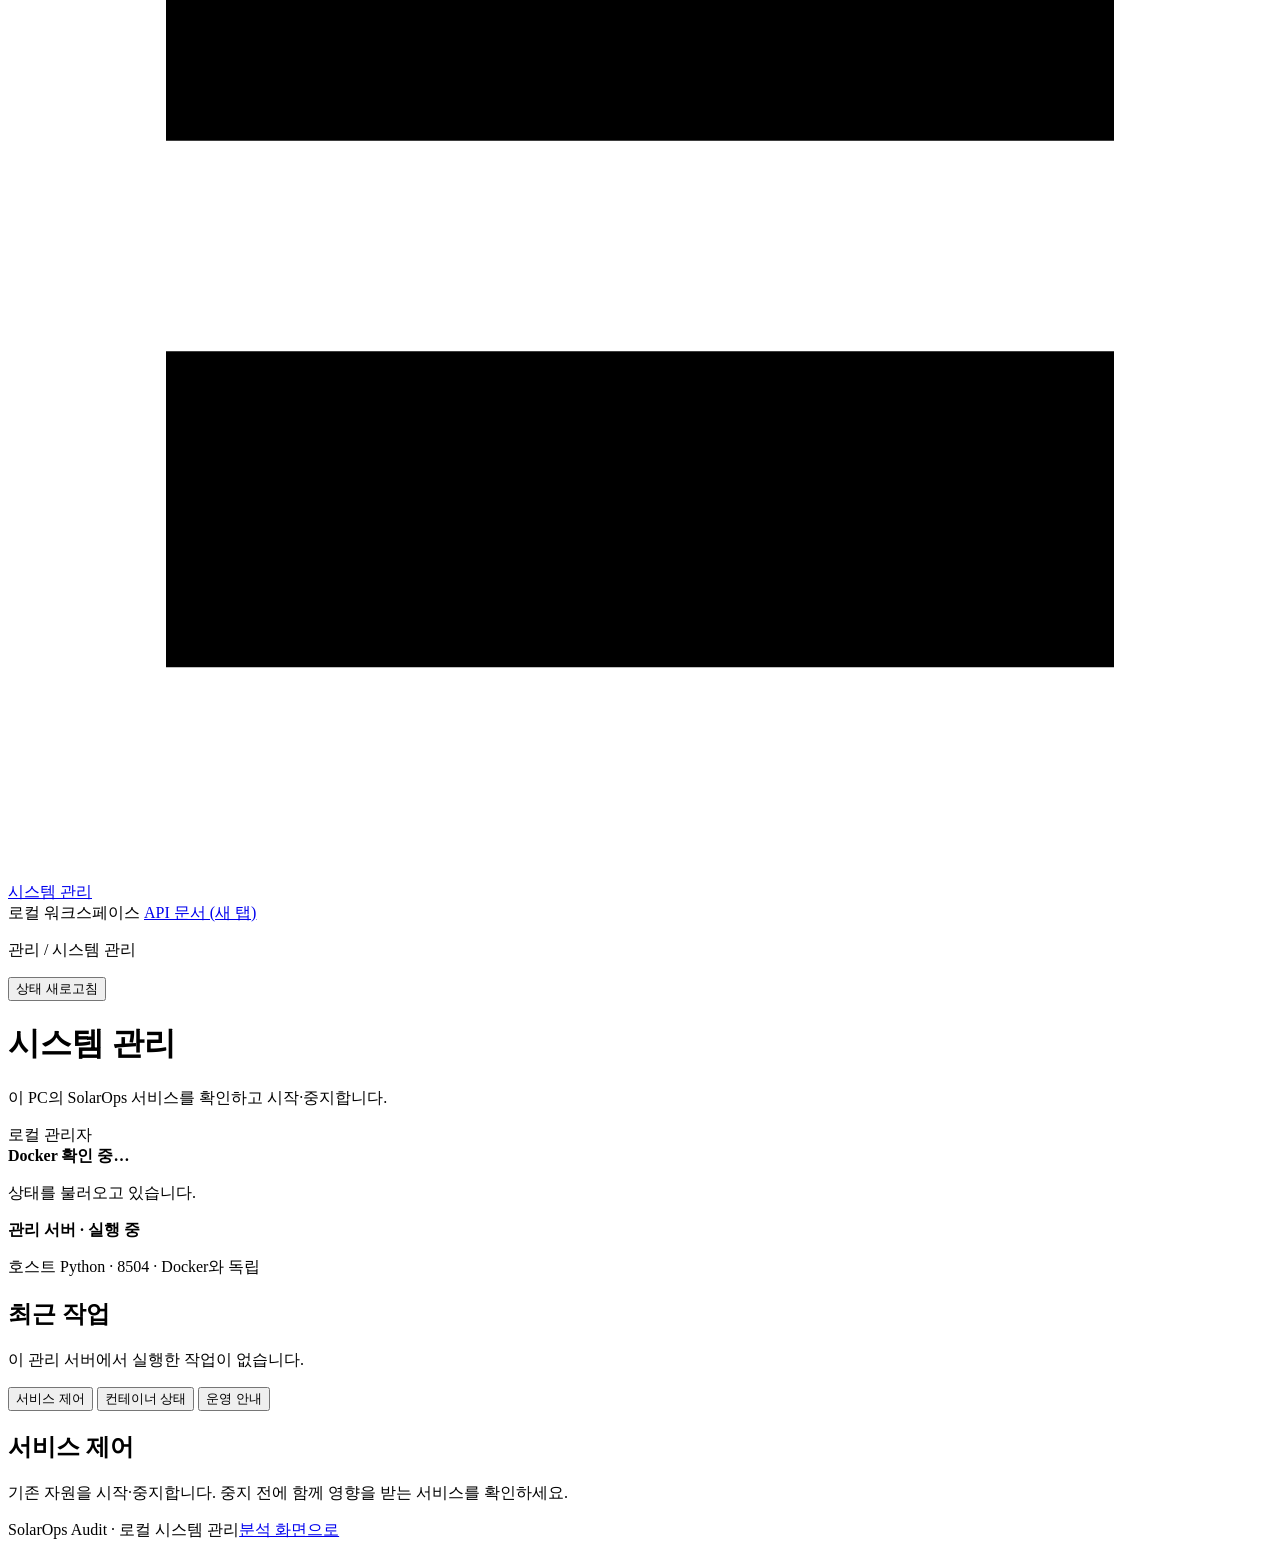
==== commit a416080b: "Fix scrolling selectors and streamline admin navigation" ====
--- a/src/solarops/admin/index.html
+++ b/src/solarops/admin/index.html
@@ -17,9 +17,9 @@
       type="font/woff2"
       crossorigin
     />
-    <link rel="stylesheet" href="/static/dashboard.css?v=workspace-20261023" />
-    <script src="/static/navigation.js?v=workspace-20261023" defer></script>
-    <script src="/static/admin.js?v=workspace-20261023" defer></script>
+    <link rel="stylesheet" href="/static/dashboard.css?v=ui04-20261023" />
+    <script src="/static/navigation.js?v=ui04-20261023" defer></script>
+    <script src="/static/admin.js?v=ui04-20261023" defer></script>
   </head>
   <body>
     <a class="skip" href="#view">본문으로 건너뛰기</a>
@@ -143,7 +143,44 @@
             이 관리 서버에서 실행한 작업이 없습니다.
           </p>
         </section>
-        <section class="panel">
+        <div class="admin-tabs" role="tablist" aria-label="관리 항목">
+          <button
+            type="button"
+            role="tab"
+            id="tab-services"
+            aria-controls="services"
+            aria-selected="true"
+          >
+            서비스 제어
+          </button>
+          <button
+            type="button"
+            role="tab"
+            id="tab-containers"
+            aria-controls="containers"
+            aria-selected="false"
+            tabindex="-1"
+          >
+            컨테이너 상태
+          </button>
+          <button
+            type="button"
+            role="tab"
+            id="tab-guide"
+            aria-controls="guide"
+            aria-selected="false"
+            tabindex="-1"
+          >
+            운영 안내
+          </button>
+        </div>
+        <section
+          class="panel admin-tab-panel"
+          id="services"
+          role="tabpanel"
+          aria-labelledby="tab-services"
+          tabindex="0"
+        >
           <div class="panel-head">
             <div>
               <h2>서비스 제어</h2>
@@ -155,7 +192,14 @@
           </div>
           <div id="service-controls" class="service-controls"></div>
         </section>
-        <section class="panel">
+        <section
+          class="panel admin-tab-panel"
+          id="containers"
+          role="tabpanel"
+          aria-labelledby="tab-containers"
+          tabindex="0"
+          hidden
+        >
           <div class="panel-head">
             <div>
               <h2>실제 컨테이너 상태</h2>
@@ -167,7 +211,14 @@
           </div>
           <div id="container-list"><p>확인 중…</p></div>
         </section>
-        <section class="panel">
+        <section
+          class="panel admin-tab-panel"
+          id="guide"
+          role="tabpanel"
+          aria-labelledby="tab-guide"
+          tabindex="0"
+          hidden
+        >
           <div class="panel-head">
             <div><h2>관리 범위와 종료 방법</h2></div>
           </div>
